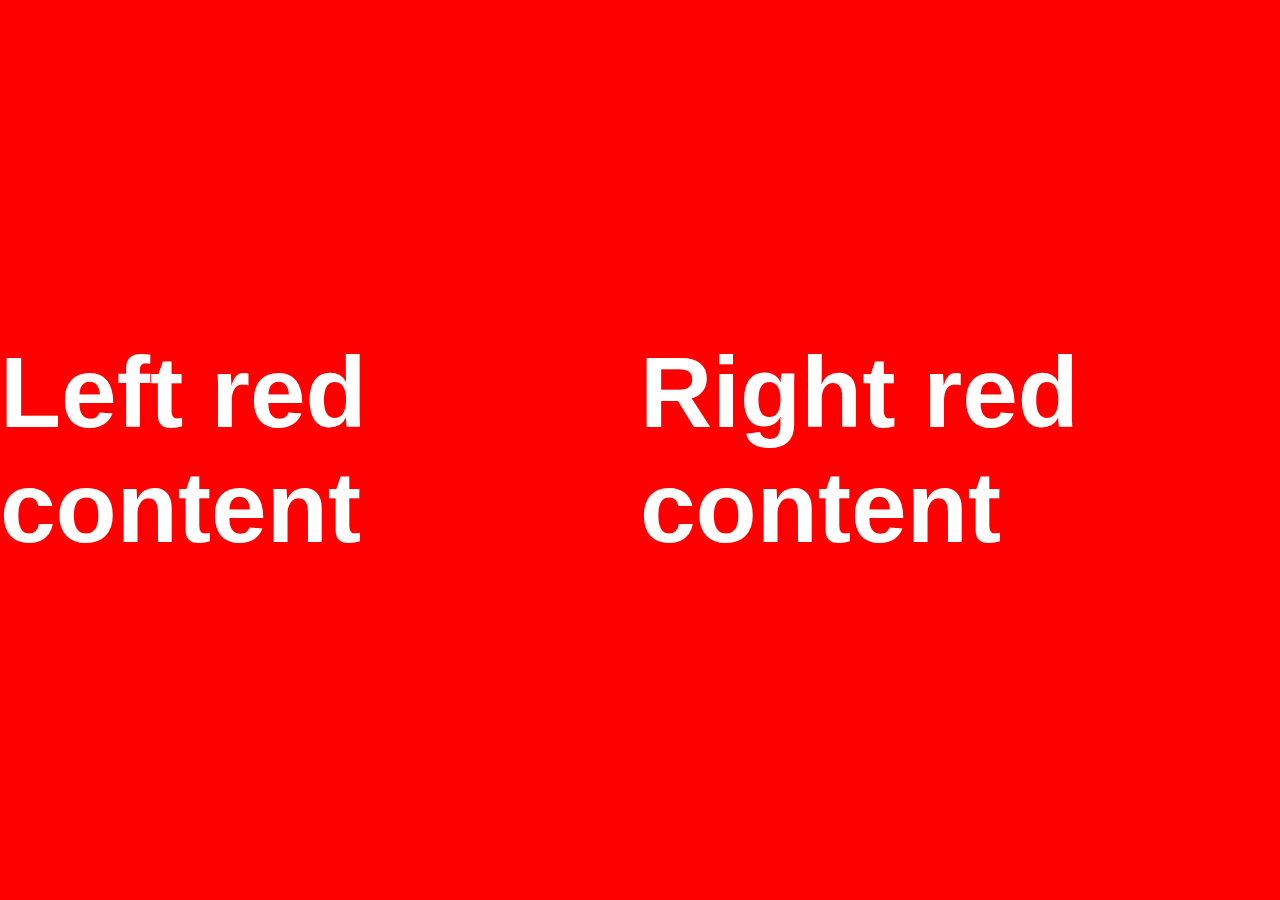
==== partial-show-animation/index.html @ 6cb7e42f "feat(partial-show-animation): base setup" ====
<!DOCTYPE html>
<html lang="en">
  <head>
    <meta charset="UTF-8" />
    <meta http-equiv="X-UA-Compatible" content="IE=edge" />
    <meta name="viewport" content="width=device-width, initial-scale=1.0" />
    <title>Panel split</title>
    <link rel="stylesheet" href="style.css" />
  </head>
  <body>
    <div id="root">
      <div class="panel panel-left">
        <section>
          <h1>Left blue content</h1>
        </section>
        <section>
          <h1>Right blue content</h1>
        </section>
      </div>
      <div class="panel panel-right">
        <section>
          <h1>Left red content</h1>
        </section>
        <section>
          <h1>Right red content</h1>
        </section>
      </div>
    </div>
  </body>
</html>
---- partial-show-animation/style.css ----
html, body {
  width: 100%;
  height: 100%;
  margin: 0;
  padding: 0;
  -webkit-box-sizing: border-box;
          box-sizing: border-box;
  font-family: 'Roboto', sans-serif;
}

#root {
  width: 100%;
  height: 100%;
  background: #ccc;
  position: relative;
}

#root .panel {
  position: absolute;
  width: 100%;
  height: 100%;
  display: -webkit-box;
  display: -ms-flexbox;
  display: flex;
}

#root .panel > section {
  -webkit-box-flex: 1;
      -ms-flex: 1;
          flex: 1;
  display: -webkit-box;
  display: -ms-flexbox;
  display: flex;
  -webkit-box-align: center;
      -ms-flex-align: center;
          align-items: center;
  -webkit-box-pack: center;
      -ms-flex-pack: center;
          justify-content: center;
  font-size: 50px;
  color: #fff;
}

#root .panel-left {
  background: blue;
}

#root .panel-right {
  background: red;
}
/*# sourceMappingURL=style.css.map */
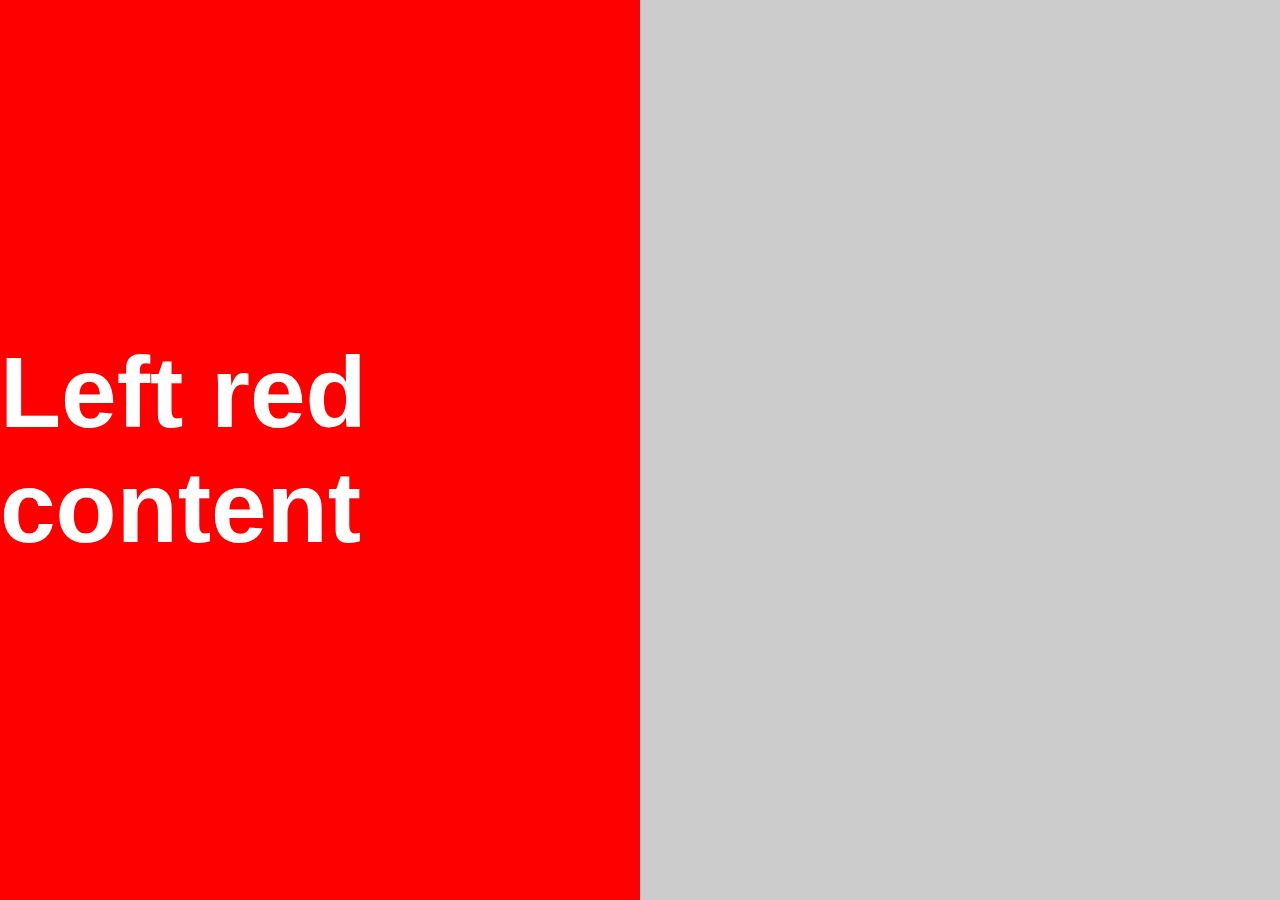
==== commit 0cf7296a: "feat(partial-show-animation): right panel animation" ====
--- a/partial-show-animation/index.html
+++ b/partial-show-animation/index.html
@@ -9,15 +9,15 @@
   </head>
   <body>
     <div id="root">
-      <div class="panel panel-left">
+      <!-- <div id="panel-left" class="panel panel-left">
         <section>
           <h1>Left blue content</h1>
         </section>
         <section>
           <h1>Right blue content</h1>
         </section>
-      </div>
-      <div class="panel panel-right">
+      </div> -->
+      <div id="panel-right" class="panel panel-right">
         <section>
           <h1>Left red content</h1>
         </section>
--- a/partial-show-animation/style.css
+++ b/partial-show-animation/style.css
@@ -12,16 +12,22 @@
   width: 100%;
   height: 100%;
   background: #ccc;
-  position: relative;
+}
+
+#root #panel-right {
+  -webkit-animation: switch-right 2s linear infinite alternate;
+          animation: switch-right 2s linear infinite alternate;
 }
 
 #root .panel {
-  position: absolute;
-  width: 100%;
-  height: 100%;
   display: -webkit-box;
   display: -ms-flexbox;
   display: flex;
+  width: 100%;
+  height: 100%;
+  overflow: hidden;
+  -webkit-clip-path: inset(0 50% 0 0);
+          clip-path: inset(0 50% 0 0);
 }
 
 #root .panel > section {
@@ -48,4 +54,26 @@
 #root .panel-right {
   background: red;
 }
+
+@-webkit-keyframes switch-right {
+  0% {
+    -webkit-clip-path: inset(0 50% 0 0);
+            clip-path: inset(0 50% 0 0);
+  }
+  100% {
+    -webkit-clip-path: inset(0 0 0 50%);
+            clip-path: inset(0 0 0 50%);
+  }
+}
+
+@keyframes switch-right {
+  0% {
+    -webkit-clip-path: inset(0 50% 0 0);
+            clip-path: inset(0 50% 0 0);
+  }
+  100% {
+    -webkit-clip-path: inset(0 0 0 50%);
+            clip-path: inset(0 0 0 50%);
+  }
+}
 /*# sourceMappingURL=style.css.map */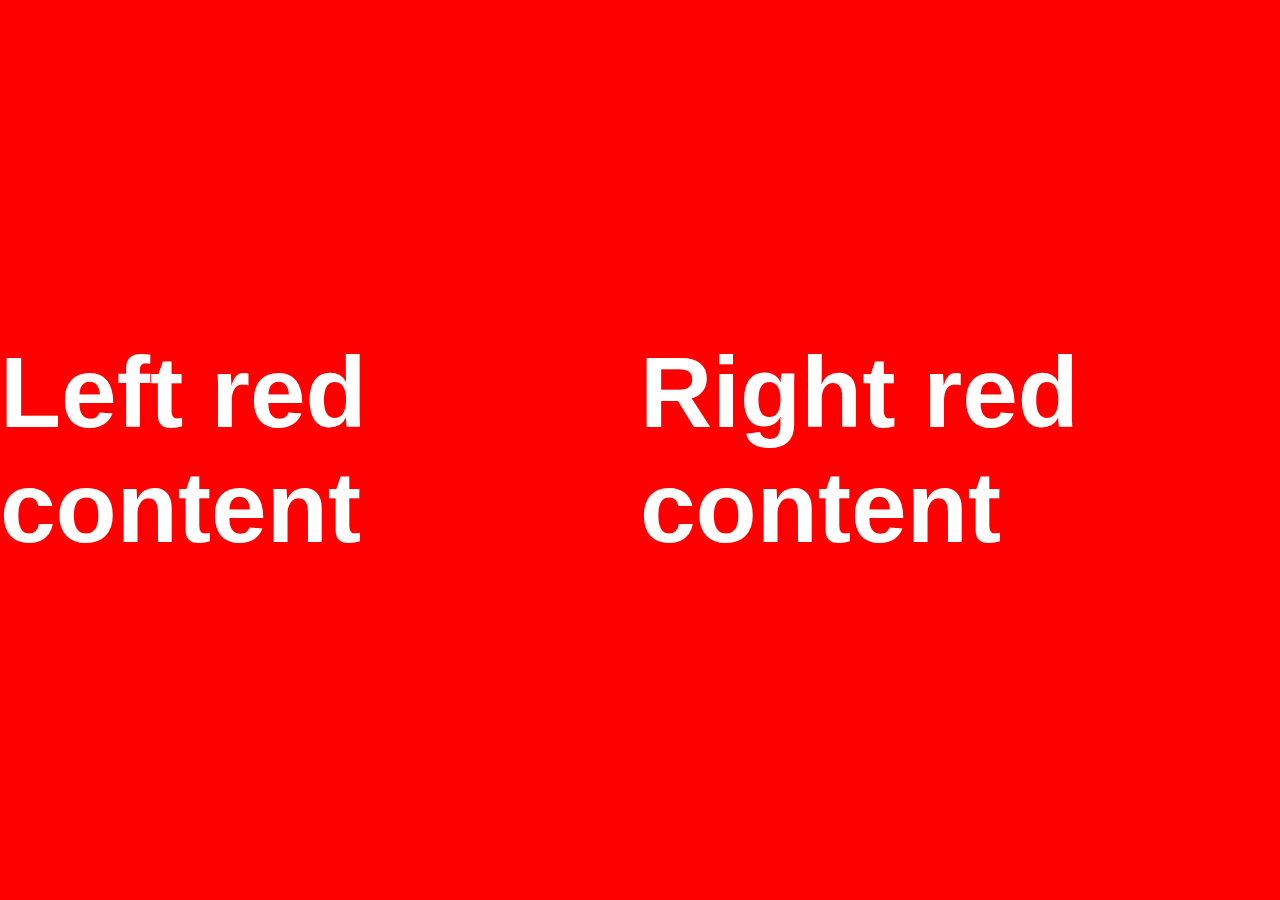
==== commit e39b3fad: "feat(partial-show-animation): infinite left and right animation" ====
--- a/partial-show-animation/index.html
+++ b/partial-show-animation/index.html
@@ -9,14 +9,14 @@
   </head>
   <body>
     <div id="root">
-      <!-- <div id="panel-left" class="panel panel-left">
+      <div id="panel-left" class="panel panel-left">
         <section>
           <h1>Left blue content</h1>
         </section>
         <section>
           <h1>Right blue content</h1>
         </section>
-      </div> -->
+      </div>
       <div id="panel-right" class="panel panel-right">
         <section>
           <h1>Left red content</h1>
--- a/partial-show-animation/style.css
+++ b/partial-show-animation/style.css
@@ -9,9 +9,15 @@
 }
 
 #root {
+  position: relative;
   width: 100%;
   height: 100%;
   background: #ccc;
+}
+
+#root #panel-left {
+  -webkit-animation: switch-left 2s linear infinite alternate;
+          animation: switch-left 2s linear infinite alternate;
 }
 
 #root #panel-right {
@@ -26,8 +32,7 @@
   width: 100%;
   height: 100%;
   overflow: hidden;
-  -webkit-clip-path: inset(0 50% 0 0);
-          clip-path: inset(0 50% 0 0);
+  position: absolute;
 }
 
 #root .panel > section {
@@ -64,6 +69,16 @@
     -webkit-clip-path: inset(0 0 0 50%);
             clip-path: inset(0 0 0 50%);
   }
+  @keyframes switch-left {
+    0% {
+      -webkit-clip-path: inset(0 0 0 50%);
+              clip-path: inset(0 0 0 50%);
+    }
+    100% {
+      -webkit-clip-path: inset(0 50% 0 0);
+              clip-path: inset(0 50% 0 0);
+    }
+  }
 }
 
 @keyframes switch-right {
@@ -75,5 +90,25 @@
     -webkit-clip-path: inset(0 0 0 50%);
             clip-path: inset(0 0 0 50%);
   }
+  @-webkit-keyframes switch-left {
+    0% {
+      -webkit-clip-path: inset(0 0 0 50%);
+              clip-path: inset(0 0 0 50%);
+    }
+    100% {
+      -webkit-clip-path: inset(0 50% 0 0);
+              clip-path: inset(0 50% 0 0);
+    }
+  }
+  @keyframes switch-left {
+    0% {
+      -webkit-clip-path: inset(0 0 0 50%);
+              clip-path: inset(0 0 0 50%);
+    }
+    100% {
+      -webkit-clip-path: inset(0 50% 0 0);
+              clip-path: inset(0 50% 0 0);
+    }
+  }
 }
 /*# sourceMappingURL=style.css.map */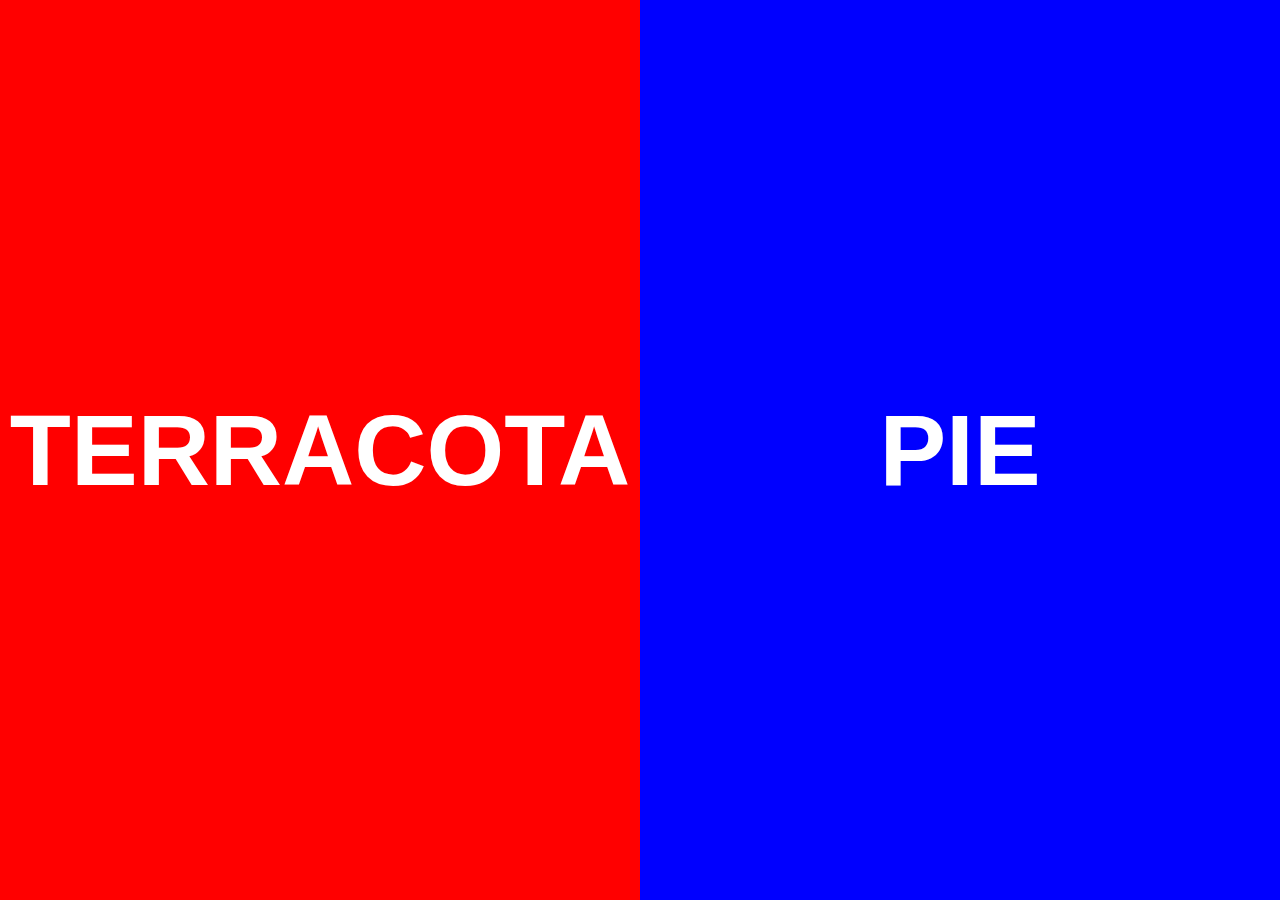
==== commit d317c1eb: "feat(partial-show-animation): animation on click" ====
--- a/partial-show-animation/index.html
+++ b/partial-show-animation/index.html
@@ -11,20 +11,26 @@
     <div id="root">
       <div id="panel-left" class="panel panel-left">
         <section>
-          <h1>Left blue content</h1>
+          <h1>BANANA</h1>
         </section>
         <section>
-          <h1>Right blue content</h1>
+          <h1>PIE</h1>
         </section>
       </div>
       <div id="panel-right" class="panel panel-right">
         <section>
-          <h1>Left red content</h1>
+          <h1>TERRACOTA</h1>
         </section>
         <section>
-          <h1>Right red content</h1>
+          <h1>TERRACOTA</h1>
         </section>
       </div>
     </div>
   </body>
+  <script>
+    const root = document.getElementById('root');
+    root.addEventListener('click', e => {
+      root.classList.toggle('play-animation');
+    });
+  </script>
 </html>
--- a/partial-show-animation/style.css
+++ b/partial-show-animation/style.css
@@ -12,17 +12,27 @@
   position: relative;
   width: 100%;
   height: 100%;
-  background: #ccc;
+  background: #1b1b1b;
 }
 
 #root #panel-left {
-  -webkit-animation: switch-left 2s linear infinite alternate;
-          animation: switch-left 2s linear infinite alternate;
+  -webkit-animation: switch-right 2s linear forwards;
+          animation: switch-right 2s linear forwards;
 }
 
 #root #panel-right {
-  -webkit-animation: switch-right 2s linear infinite alternate;
-          animation: switch-right 2s linear infinite alternate;
+  -webkit-animation: switch-left 2s linear forwards;
+          animation: switch-left 2s linear forwards;
+}
+
+#root.play-animation #panel-left {
+  -webkit-animation: switch-left 2s linear forwards;
+          animation: switch-left 2s linear forwards;
+}
+
+#root.play-animation #panel-right {
+  -webkit-animation: switch-right 2s linear forwards;
+          animation: switch-right 2s linear forwards;
 }
 
 #root .panel {
@@ -33,6 +43,10 @@
   height: 100%;
   overflow: hidden;
   position: absolute;
+  -webkit-transition: -webkit-clip-path 2s linear;
+  transition: -webkit-clip-path 2s linear;
+  transition: clip-path 2s linear;
+  transition: clip-path 2s linear, -webkit-clip-path 2s linear;
 }
 
 #root .panel > section {
@@ -54,10 +68,14 @@
 
 #root .panel-left {
   background: blue;
+  -webkit-clip-path: inset(0 0 0 50%);
+          clip-path: inset(0 0 0 50%);
 }
 
 #root .panel-right {
   background: red;
+  -webkit-clip-path: inset(0 50% 0 0);
+          clip-path: inset(0 50% 0 0);
 }
 
 @-webkit-keyframes switch-right {
@@ -68,16 +86,6 @@
   100% {
     -webkit-clip-path: inset(0 0 0 50%);
             clip-path: inset(0 0 0 50%);
-  }
-  @keyframes switch-left {
-    0% {
-      -webkit-clip-path: inset(0 0 0 50%);
-              clip-path: inset(0 0 0 50%);
-    }
-    100% {
-      -webkit-clip-path: inset(0 50% 0 0);
-              clip-path: inset(0 50% 0 0);
-    }
   }
 }
 
@@ -90,25 +98,27 @@
     -webkit-clip-path: inset(0 0 0 50%);
             clip-path: inset(0 0 0 50%);
   }
-  @-webkit-keyframes switch-left {
-    0% {
-      -webkit-clip-path: inset(0 0 0 50%);
-              clip-path: inset(0 0 0 50%);
-    }
-    100% {
-      -webkit-clip-path: inset(0 50% 0 0);
-              clip-path: inset(0 50% 0 0);
-    }
+}
+
+@-webkit-keyframes switch-left {
+  0% {
+    -webkit-clip-path: inset(0 0 0 50%);
+            clip-path: inset(0 0 0 50%);
   }
-  @keyframes switch-left {
-    0% {
-      -webkit-clip-path: inset(0 0 0 50%);
-              clip-path: inset(0 0 0 50%);
-    }
-    100% {
-      -webkit-clip-path: inset(0 50% 0 0);
-              clip-path: inset(0 50% 0 0);
-    }
+  100% {
+    -webkit-clip-path: inset(0 50% 0 0);
+            clip-path: inset(0 50% 0 0);
+  }
+}
+
+@keyframes switch-left {
+  0% {
+    -webkit-clip-path: inset(0 0 0 50%);
+            clip-path: inset(0 0 0 50%);
+  }
+  100% {
+    -webkit-clip-path: inset(0 50% 0 0);
+            clip-path: inset(0 50% 0 0);
   }
 }
 /*# sourceMappingURL=style.css.map */